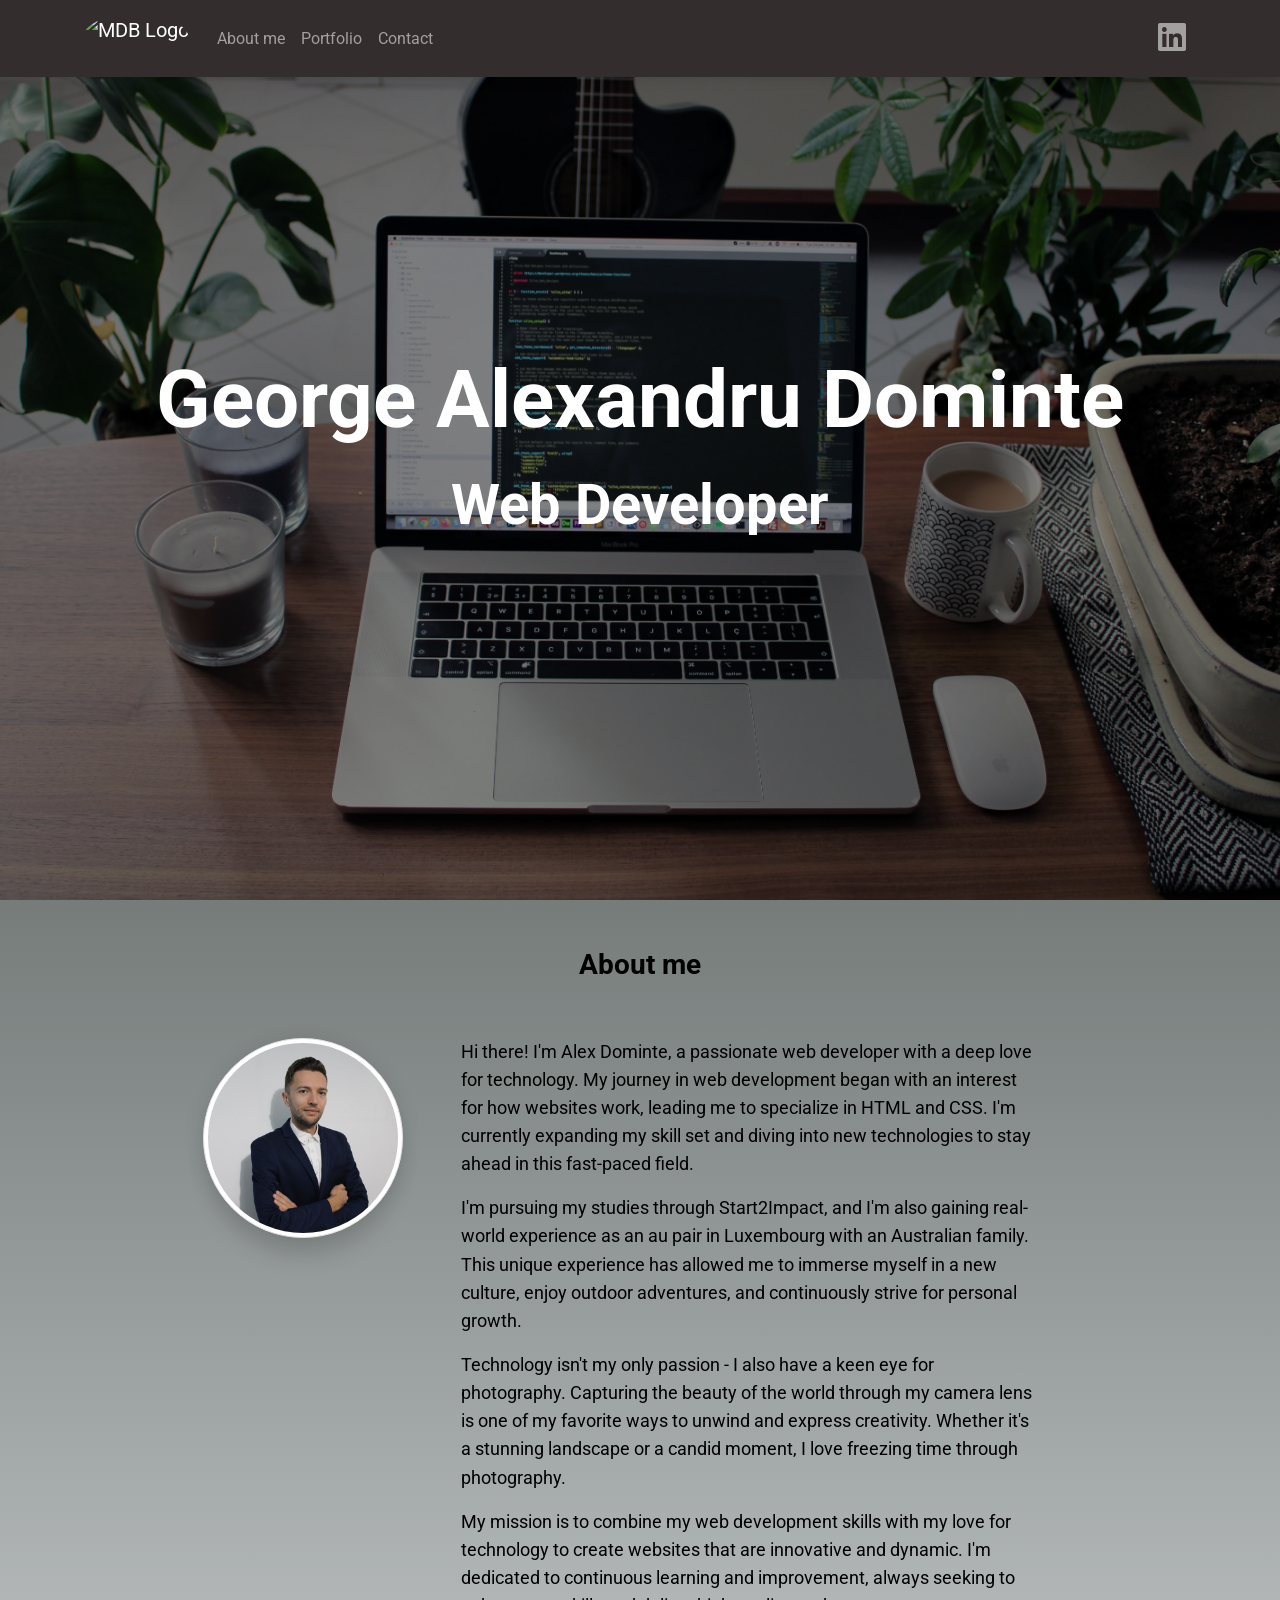
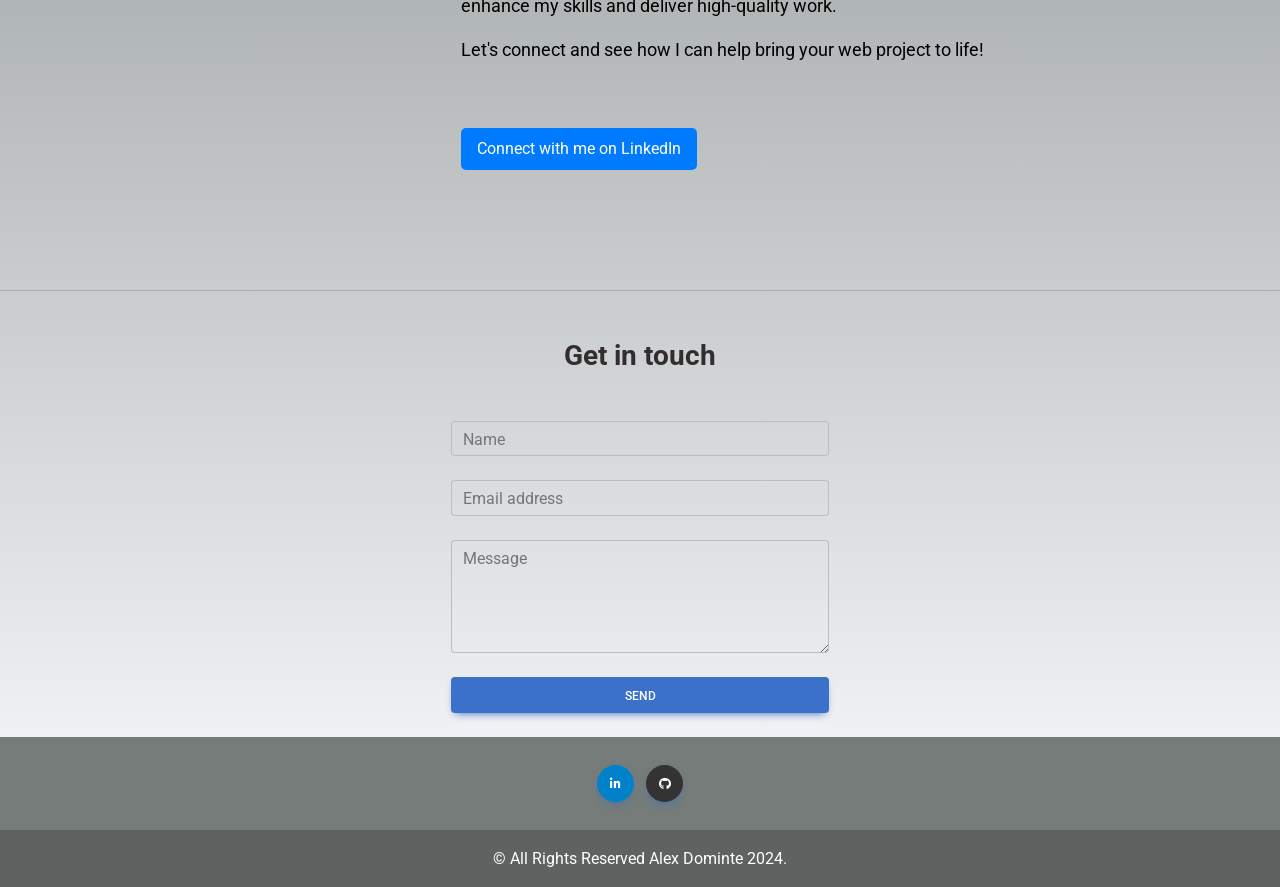
==== index.html @ 2cd095ab "Image-optimization first step" ====
<!DOCTYPE html>
<html lang="en">
  <head>
    <meta charset="UTF-8" />
    <meta name="viewport" content="width=device-width, initial-scale=1, shrink-to-fit=no" />
    <meta http-equiv="x-ua-compatible" content="ie=edge" />
    <title>Alex Web Development</title>

    <!-- Open Graph Meta Tags -->
    <meta property="og:title" content="Alex Dominte's Portfolio" />
    <meta property="og:type" content="website" />
    <meta property="og:image" content="https://www.yourwebsite.com/img/yourimage.png" />
    <meta property="og:url" content="https://alex-dominte.netlify.app/" />
    <meta property="og:description" content="Explore my new web page.." />

    <!-- Favicon -->
    
    <link rel="apple-touch-icon" sizes="180x180" href="favicon/apple-touch-icon.png">
    <link rel="icon" type="image/png" sizes="32x32" href="favicon/favicon-32x32.png">
    <link rel="icon" type="image/png" sizes="16x16" href="favicon/favicon-16x16.png">
    <link rel="manifest" href="favicon/site.webmanifest">
    <link rel="mask-icon" href="favicon/safari-pinned-tab.svg" color="#5bbad5">
    <meta name="msapplication-TileColor" content="#da532c">
    <meta name="theme-color" content="#ffffff">

    <!-- Font Awesome -->
    <link
      rel="stylesheet"
      href="https://cdnjs.cloudflare.com/ajax/libs/font-awesome/6.0.0/css/all.min.css"
    />
    <!-- Google Fonts Roboto -->
    <link
      rel="stylesheet"
      href="https://fonts.googleapis.com/css2?family=Roboto:wght@300;400;500;700;900&display=swap"
    />
    <!-- MDB -->
    <link rel="stylesheet" href="css/mdb.min.css" />
    <link rel="stylesheet" href="css/style.css">
  </head>
  <body>
    <header>
      <!-- Navbar -->
      <nav class="navbar navbar-expand-lg navbar-dark bg-dark fixed-top">
        <!-- Container wrapper -->
        <div class="container">
          <!-- Toggle button -->
          <button
          data-mdb-collapse-init
          class="navbar-toggler"
          type="button"
          data-mdb-target="#navbarSupportedContent"
          aria-controls="navbarSupportedContent"
          aria-expanded="false"
          aria-label="Toggle navigation"
          >
            <i class="fas fa-bars"></i>
          </button>


          <!-- Collapsible wrapper -->
          <div class="collapse navbar-collapse" id="navbarSupportedContent">
            <!-- Navbar brand -->
            <a class="navbar-brand mt-2 mt-lg-0" href="#intro">
              <img
                class="rounded-circle"
                src="img/logo.svg"
                height="50"
                alt="MDB Logo"
                loading="lazy"
              />
            </a>
            <ul class="navbar-nav me-auto mb-2 mb-lg-0">

              <!-- Link -->
              <li class="nav-item">
                <a class="nav-link" href="#about">About me</a>
              </li>
              <li class="nav-item">
                <a class="nav-link" href="portfolio/index.html">Portfolio</a>
              </li>
              <li class="nav-item">
                <a class="nav-link" href="#contact">Contact</a>
              </li>

            </ul>

            <!-- Icons -->
            <ul class="navbar-nav d-flex flex-row me-1">
              <li class="nav-item me-3 me-lg-0">
                <a class="nav-link" href="https://www.linkedin.com/in/alexandru-george-dominte-01927b26b/" target="_blank"><i class="fab fa-linkedin fa-2x"></i></a>
              </li>
            </ul>

          </div>
        </div>
        <!-- Container wrapper -->
      </nav>
      <!-- Navbar -->
    
      <!--Section: Design Block-->
      <section>
        <div id="intro" class="bg-image" style="
            background-image: url('img/home-page.webp');
            height: 100vh;
          ">
          <div class="mask" style="background-color: rgba(0, 0, 0, 0.5);">
            <div class="container d-flex justify-content-center align-items-center h-100">
              <div class="row align-items-center my-2">
                <div class="col-12">
                  <h1 class="mb-4 text-white display-1 text-center fw-bold text-shadow">George Alexandru Dominte</h1>
                  <h3 class="text-white text-center display-4 fw-bold text-shadow">Web Developer</h3>
                </div>
              </div>
            </div>
          </div>
        </div>
      </section>
      <!--Section: Design Block-->
    </header>

    <main style="background: linear-gradient(#757C7A, #EFF1F4);">
      <!-- Section: About me  -->
      <section class="text-center" style="min-height: 850px;" id="about">
        <h3 class="py-5 text-black"><strong>About me</strong></h3>
        <div class="row d-flex justify-content-center">
          <div class="col-xl-2 col-md-3 me-1 mb-4">
            <img 
            src="img/profilo quadrato-min.jpg" 
            class="rounded-circle shadow-5-strong img-fluid img-thumbnail mb-4"
            style="max-width: 200px;"
            alt="Avatar">

          </div>
          <div class="col-xl-6 col-md-5 col-sm-8 mb-4 text-start ms-4 text-black pe-5 ps-4">
            <!-- First row  -->
            <p>Hi there! I'm Alex Dominte, a passionate web developer with a deep love for technology. My journey in web development began with an interest for how websites work, leading me to specialize in HTML and CSS. I'm currently expanding my skill set and diving into new technologies to stay ahead in this fast-paced field.</p>
            <p>I'm pursuing my studies through Start2Impact, and I'm also gaining real-world experience as an au pair in Luxembourg with an Australian family. This unique experience has allowed me to immerse myself in a new culture, enjoy outdoor adventures, and continuously strive for personal growth.</p>
            <p>Technology isn't my only passion - I also have a keen eye for photography. Capturing the beauty of the world through my camera lens is one of my favorite ways to unwind and express creativity. Whether it's a stunning landscape or a candid moment, I love freezing time through photography.</p>
            <p>My mission is to combine my web development skills with my love for technology to create websites that are innovative and dynamic. I'm dedicated to continuous learning and improvement, always seeking to enhance my skills and deliver high-quality work.</p>
            <p>Let's connect and see how I can help bring your web project to life!</p>
            <a class="my-5" href="https://www.linkedin.com/in/alexandru-george-dominte-01927b26b/" target="_blank">Connect with me on LinkedIn</a>
          </div>
        </div>
      </section>
      <!-- Section: About me  -->
      <hr class="my-5">
      <!-- Section: Contact -->

      <section class="text-center mx-5 text-dark" id="contact">
        <h3 class="my-5"><strong>Get in touch</strong></h3>
        <div class="row d-flex justify-content-center">
          <div class="col-md-4 d-flex justify-content-center">
            <form id="form" class="text-center" style="width: 26rem; max-width: 100%;">
              <!-- Name input -->
              <div data-mdb-input-init class="form-outline mb-4">
                <input type="text" id="from_name" name="from_name" class="form-control" required/>
                <label class="form-label" for="from_name">Name</label>
              </div>
            
              <!-- Email input -->
              <div data-mdb-input-init class="form-outline mb-4">
                <input type="email" id="email_id" name="email_id" class="form-control" required/>
                <label class="form-label" for="email_id">Email address</label>
              </div>
            
              <!-- Message input -->
              <div data-mdb-input-init class="form-outline mb-4">
                <textarea class="form-control" id="message" name="message" rows="4" required></textarea>
                <label class="form-label" for="message">Message</label>
              </div>
            
              <!-- Submit button -->
              <button data-mdb-ripple-init type="submit" class="btn btn-primary btn-block mb-4" id="button" value="Send Email">Send</button>
            </form>
            <p id = "output"> </p>
          </div>
        </div>
      </section>
      <!-- Section: Contact -->
    </main>

        <!-- Footer -->
    <footer class="text-center text-white" style="background-color: #757C7A">
      <!-- Grid container -->
      <div class="container p-4">

        <!-- Section: Social media -->
        <section>
          <!-- Linkedin -->
          <a class="btn btn-primary btn-floating m-1" style="background-color: #0082ca" target="_blank" href="https://www.linkedin.com/in/alexandru-george-dominte-01927b26b/" role="button"><i class="fab fa-linkedin-in"></i></a>
          <!-- Github -->
          <a class="btn btn-primary btn-floating m-1" style="background-color: #333333" target="_blank" href="https://github.com/alexdominte" role="button"><i class="fab fa-github"></i></a>
        </section>
        <!-- Section: Social media -->



      </div>
      <!-- Grid container -->

      <!-- Copyright -->
      <div class="text-center p-3" style="background-color: rgba(0, 0, 0, 0.2)">
        © All Rights Reserved Alex Dominte 2024.
      </div>
      <!-- Copyright -->

    </footer>
    <!-- Footer -->

    <!-- MDB -->
    <script type="text/javascript" src="js/mdb.umd.min.js"></script>
    <!-- Custom scripts -->
     <script type="text/javascript" src="js/script.js"></script>
    <script type="text/javascript"
    src="https://cdn.jsdelivr.net/npm/@emailjs/browser@4/dist/email.min.js">
    </script>
    <script type="text/javascript">
      (function(){
        emailjs.init({
          publicKey: "7ZC6dFZAf4nbiLRwN",
        });
      })();
    </script>
  </body>
</html>
---- css/style.css ----
html, body {
  margin: 0;
  padding: 0;
  overflow-x: hidden;
}  

#about p {
  font-size: 1.1rem;
  line-height: 1.6;
}

#about a {
  display: inline-block;
  margin-top: 1rem;
  padding: 0.5rem 1rem;
  background-color: #007bff;
  color: white;
  border-radius: 5px;
  text-decoration: none;
  transition: background-color 0.3s;
}

#about a:hover {
  background-color: #0056b3;
}

.nav-link:active{
  color: #0056b3;
}

@media (max-width: 768px) {
  #about .col-md-4 {
    margin-bottom: 2rem;
  }
}
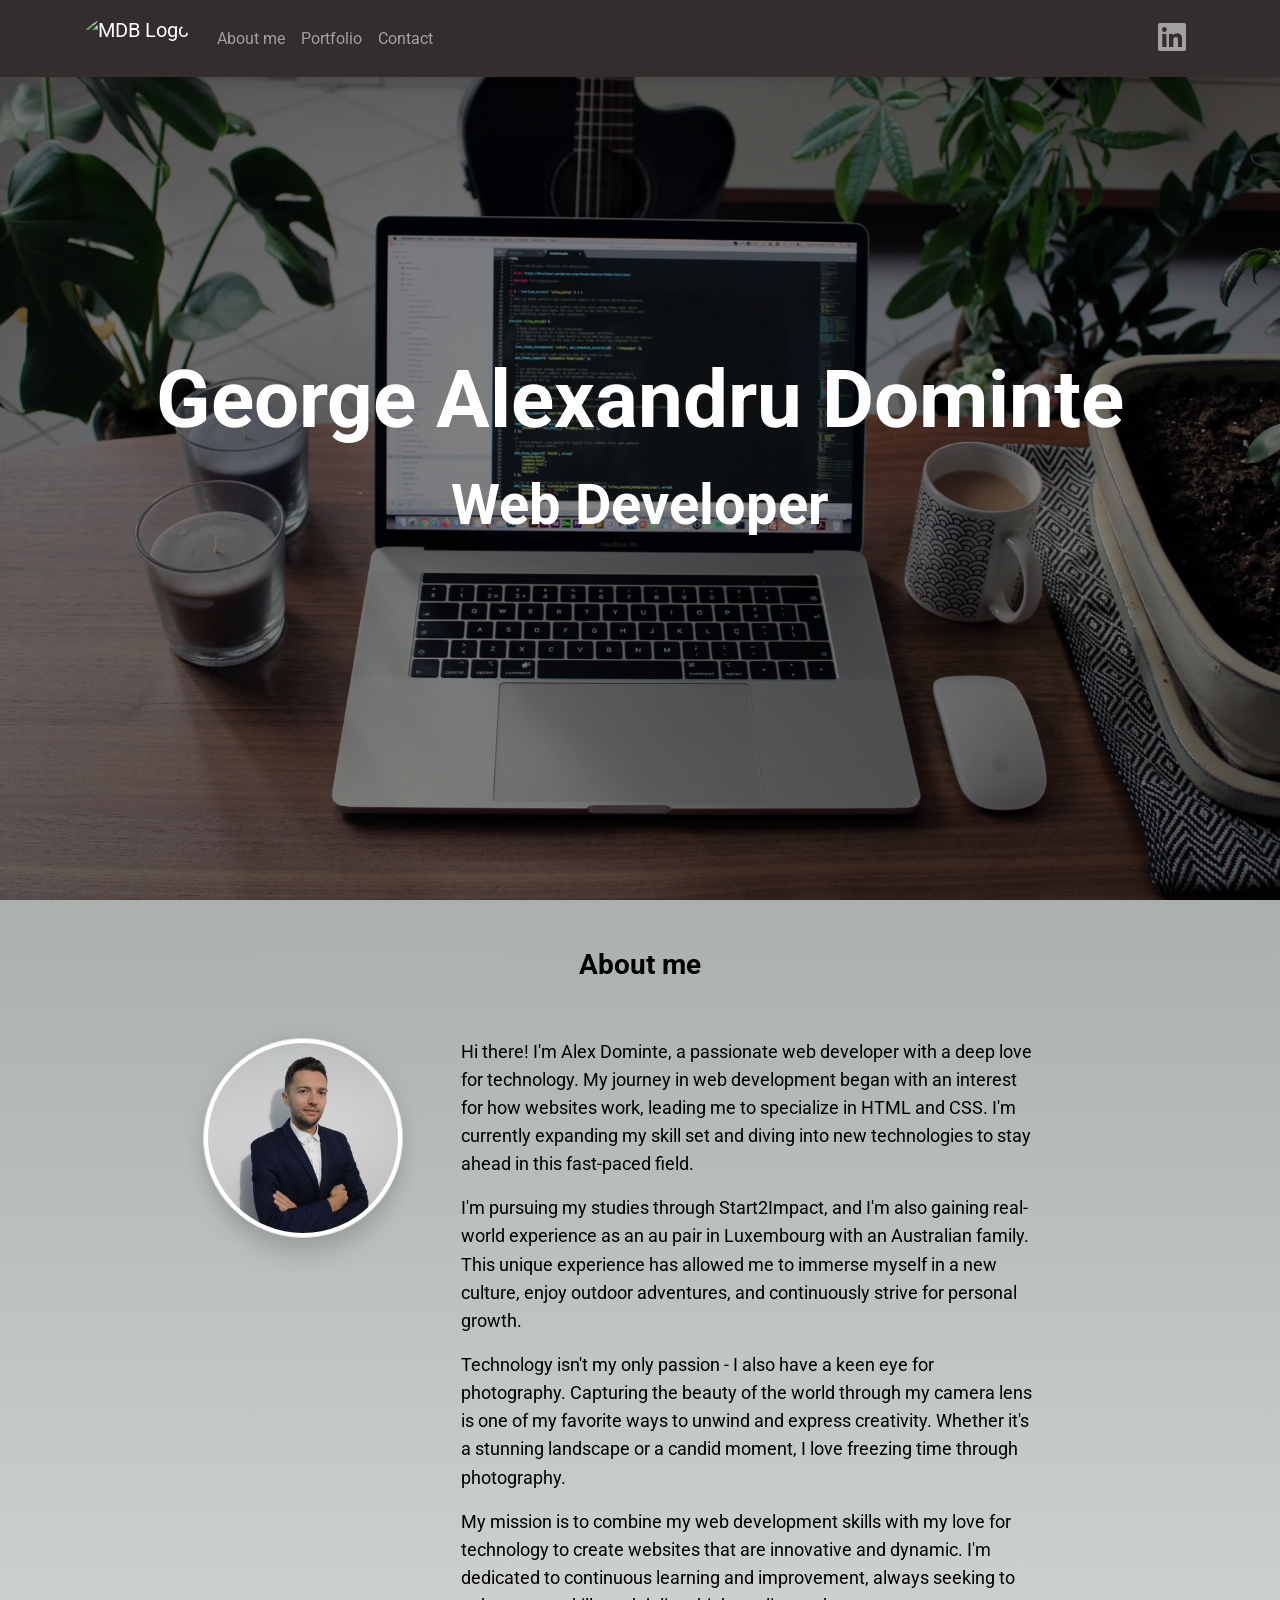
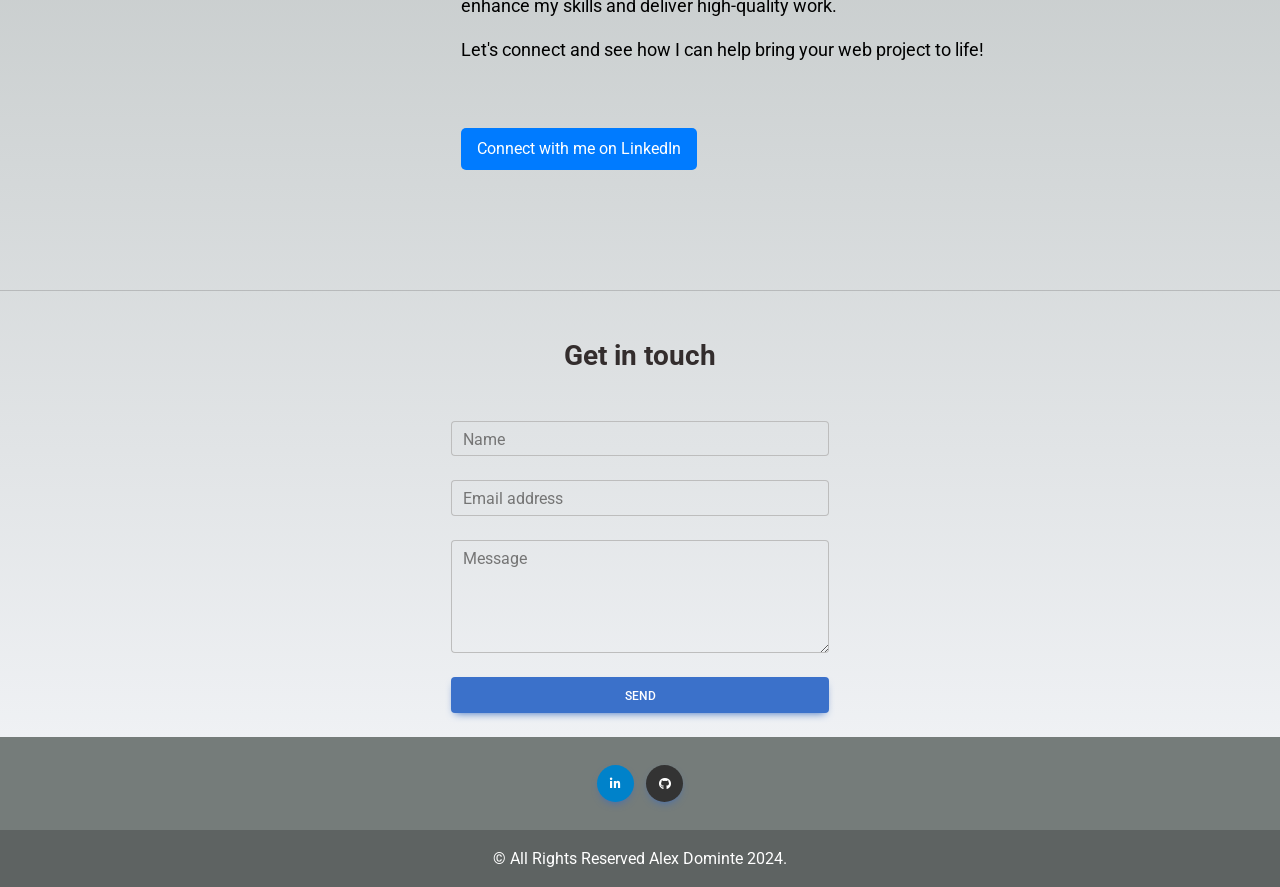
==== commit 06a0b11a: "update linear-gradient changed linear-gradient in about me from #757C7A TO A9B0AE" ====
--- a/index.html
+++ b/index.html
@@ -118,7 +118,7 @@
       <!--Section: Design Block-->
     </header>
 
-    <main style="background: linear-gradient(#757C7A, #EFF1F4);">
+    <main style="background: linear-gradient(#a9b0ae, #EFF1F4);">
       <!-- Section: About me  -->
       <section class="text-center" style="min-height: 850px;" id="about">
         <h3 class="py-5 text-black"><strong>About me</strong></h3>
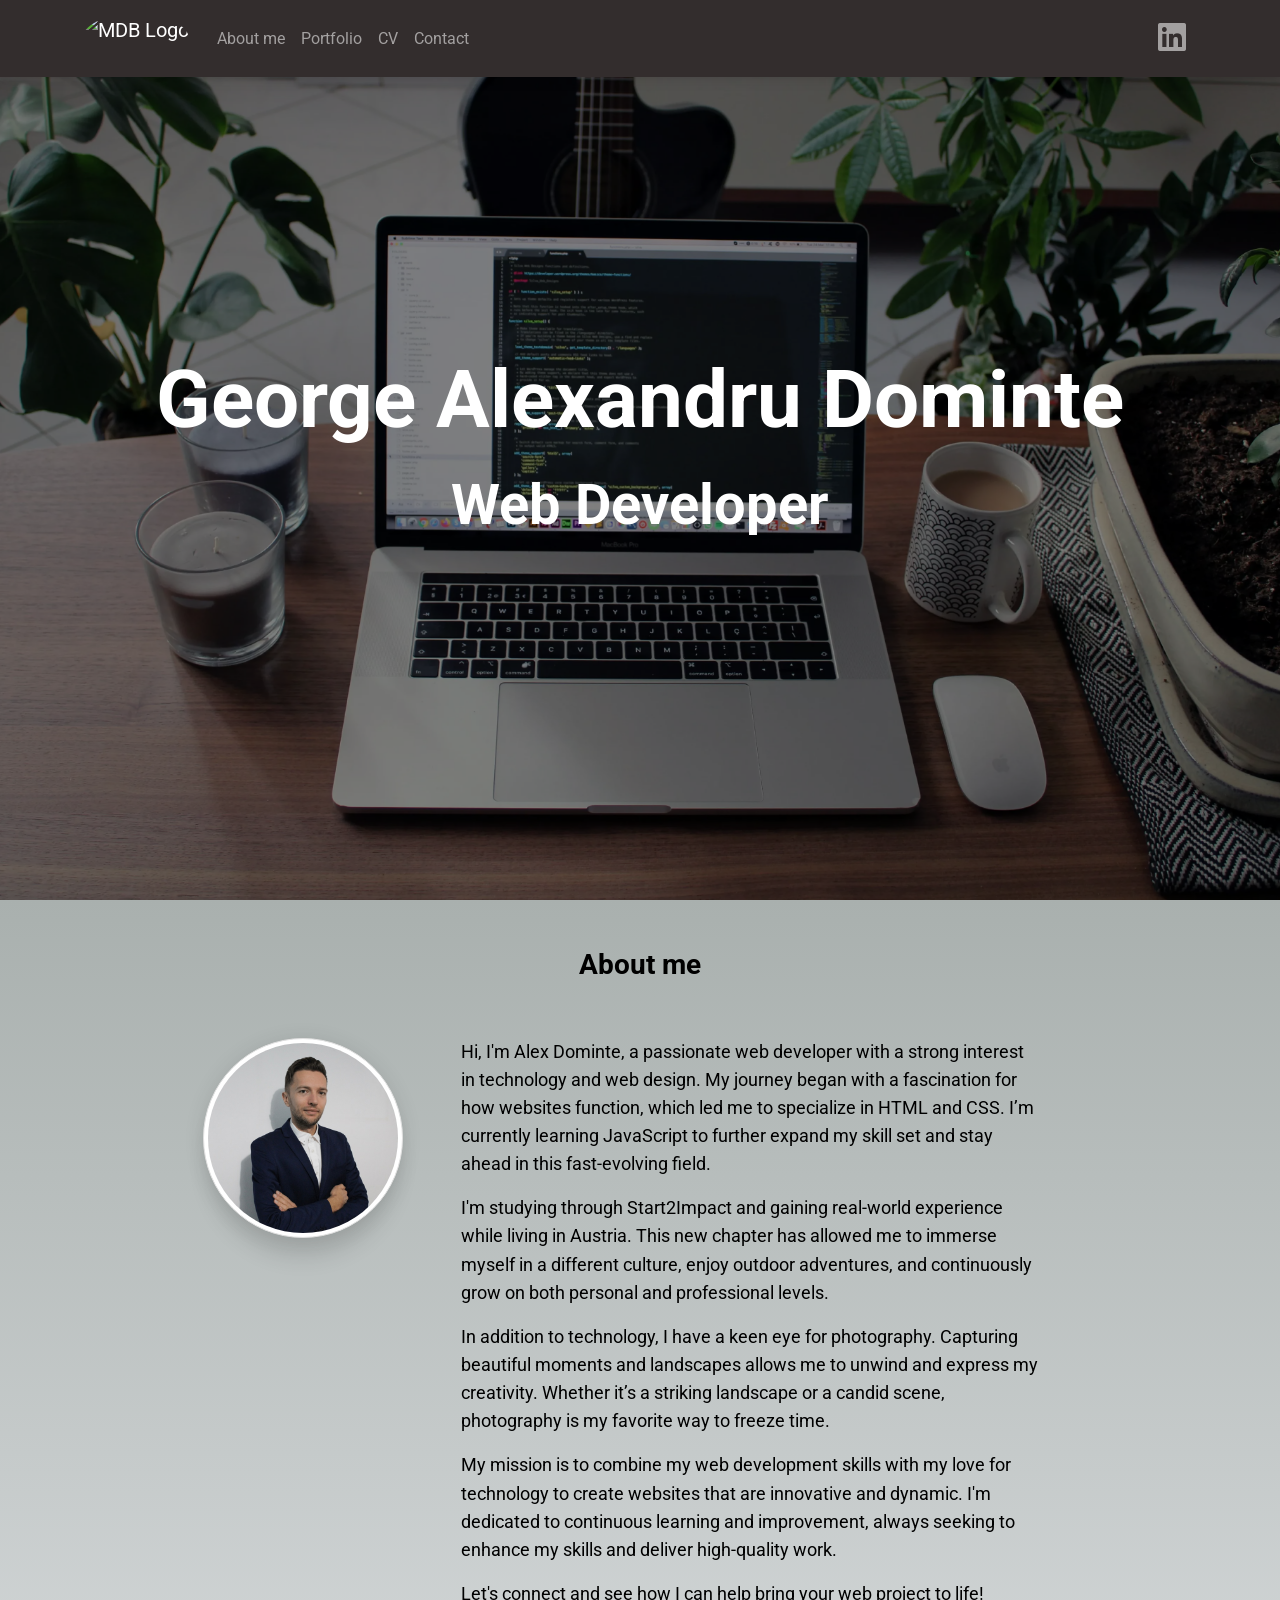
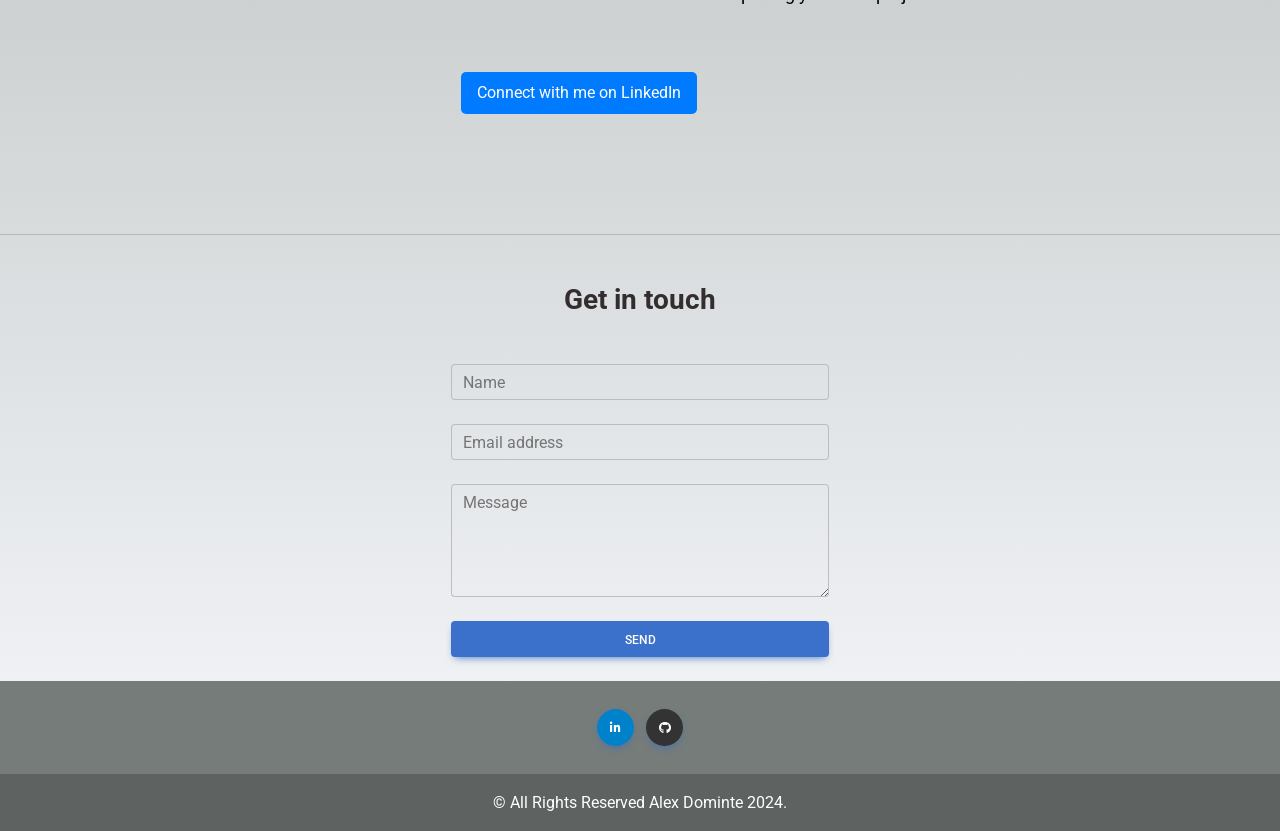
==== commit 9ce1273a: "general update of the page" ====
--- a/index.html
+++ b/index.html
@@ -79,6 +79,9 @@
                 <a class="nav-link" href="portfolio/index.html">Portfolio</a>
               </li>
               <li class="nav-item">
+                <a class="nav-link" href="cv/index.html">CV</a>
+              </li>
+              <li class="nav-item">
                 <a class="nav-link" href="#contact">Contact</a>
               </li>
 
@@ -133,9 +136,9 @@
           </div>
           <div class="col-xl-6 col-md-5 col-sm-8 mb-4 text-start ms-4 text-black pe-5 ps-4">
             <!-- First row  -->
-            <p>Hi there! I'm Alex Dominte, a passionate web developer with a deep love for technology. My journey in web development began with an interest for how websites work, leading me to specialize in HTML and CSS. I'm currently expanding my skill set and diving into new technologies to stay ahead in this fast-paced field.</p>
-            <p>I'm pursuing my studies through Start2Impact, and I'm also gaining real-world experience as an au pair in Luxembourg with an Australian family. This unique experience has allowed me to immerse myself in a new culture, enjoy outdoor adventures, and continuously strive for personal growth.</p>
-            <p>Technology isn't my only passion - I also have a keen eye for photography. Capturing the beauty of the world through my camera lens is one of my favorite ways to unwind and express creativity. Whether it's a stunning landscape or a candid moment, I love freezing time through photography.</p>
+            <p>Hi, I'm Alex Dominte, a passionate web developer with a strong interest in technology and web design. My journey began with a fascination for how websites function, which led me to specialize in HTML and CSS. I’m currently learning JavaScript to further expand my skill set and stay ahead in this fast-evolving field.</p>
+            <p>I'm studying through Start2Impact and gaining real-world experience while living in Austria. This new chapter has allowed me to immerse myself in a different culture, enjoy outdoor adventures, and continuously grow on both personal and professional levels.</p>
+            <p>In addition to technology, I have a keen eye for photography. Capturing beautiful moments and landscapes allows me to unwind and express my creativity. Whether it’s a striking landscape or a candid scene, photography is my favorite way to freeze time.</p>
             <p>My mission is to combine my web development skills with my love for technology to create websites that are innovative and dynamic. I'm dedicated to continuous learning and improvement, always seeking to enhance my skills and deliver high-quality work.</p>
             <p>Let's connect and see how I can help bring your web project to life!</p>
             <a class="my-5" href="https://www.linkedin.com/in/alexandru-george-dominte-01927b26b/" target="_blank">Connect with me on LinkedIn</a>
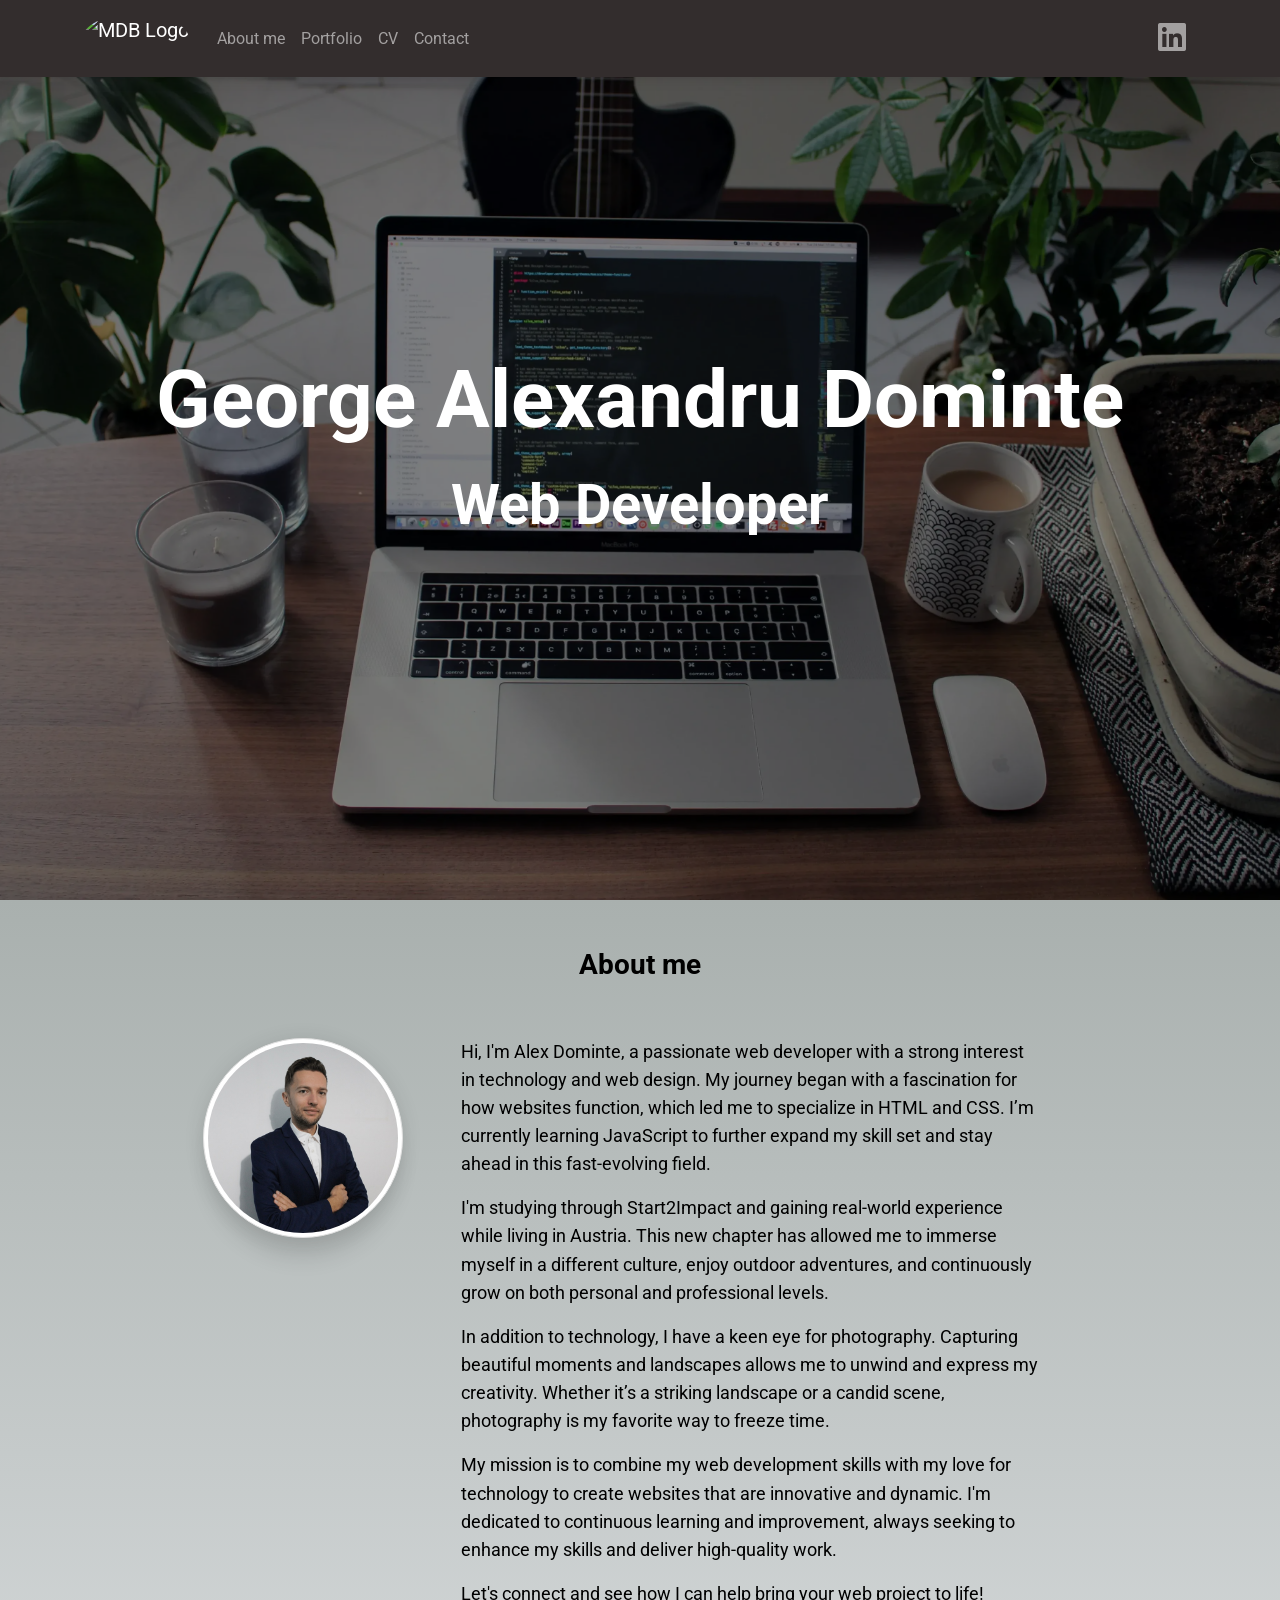
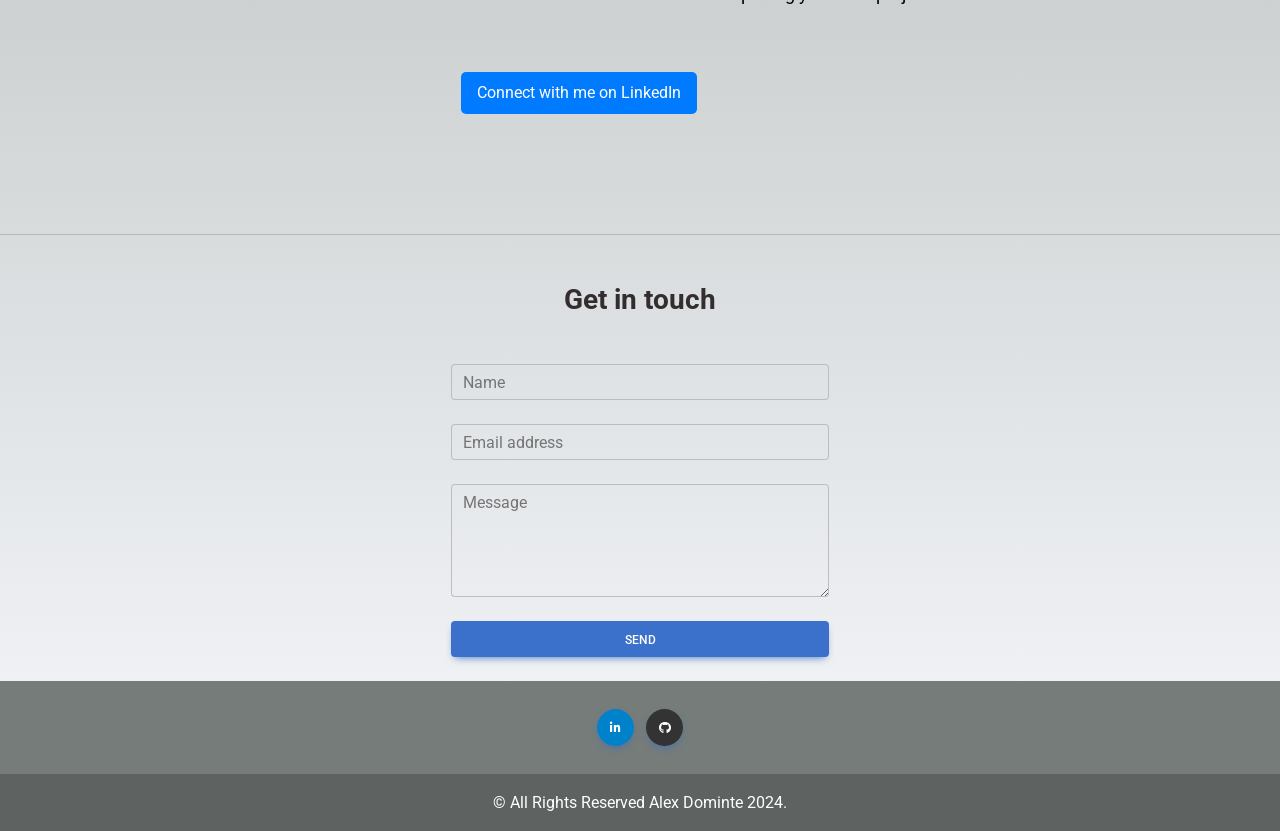
==== commit 90a5dc68: "updated meta links and images optimization" ====
--- a/index.html
+++ b/index.html
@@ -9,17 +9,20 @@
     <!-- Open Graph Meta Tags -->
     <meta property="og:title" content="Alex Dominte's Portfolio" />
     <meta property="og:type" content="website" />
-    <meta property="og:image" content="https://www.yourwebsite.com/img/yourimage.png" />
+    <meta property="og:image" content="https://alex-dominte.netlify.app/assets/img/logo.svg" />
     <meta property="og:url" content="https://alex-dominte.netlify.app/" />
     <meta property="og:description" content="Explore my new web page.." />
+    <meta name="description" content="I'm Alex Dominte, a web developer passionate about creating modern and dynamic websites. Explore my portfolio and projects.">
+    <meta name="robots" content="index, follow">
+
 
     <!-- Favicon -->
     
-    <link rel="apple-touch-icon" sizes="180x180" href="favicon/apple-touch-icon.png">
-    <link rel="icon" type="image/png" sizes="32x32" href="favicon/favicon-32x32.png">
-    <link rel="icon" type="image/png" sizes="16x16" href="favicon/favicon-16x16.png">
-    <link rel="manifest" href="favicon/site.webmanifest">
-    <link rel="mask-icon" href="favicon/safari-pinned-tab.svg" color="#5bbad5">
+    <link rel="apple-touch-icon" sizes="180x180" href="assets/favicon/apple-touch-icon.png">
+    <link rel="icon" type="image/png" sizes="32x32" href="assets/favicon/favicon-32x32.png">
+    <link rel="icon" type="image/png" sizes="16x16" href="assets/favicon/favicon-16x16.png">
+    <link rel="manifest" href="assets/favicon/site.webmanifest">
+    <link rel="mask-icon" href="assets/favicon/safari-pinned-tab.svg" color="#5bbad5">
     <meta name="msapplication-TileColor" content="#da532c">
     <meta name="theme-color" content="#ffffff">
 
@@ -63,7 +66,7 @@
             <a class="navbar-brand mt-2 mt-lg-0" href="#intro">
               <img
                 class="rounded-circle"
-                src="img/logo.svg"
+                src="assets/img/logo.svg"
                 height="50"
                 alt="MDB Logo"
                 loading="lazy"
@@ -76,10 +79,10 @@
                 <a class="nav-link" href="#about">About me</a>
               </li>
               <li class="nav-item">
-                <a class="nav-link" href="portfolio/index.html">Portfolio</a>
-              </li>
-              <li class="nav-item">
-                <a class="nav-link" href="cv/index.html">CV</a>
+                <a class="nav-link" href="portfolio.html">Portfolio</a>
+              </li>
+              <li class="nav-item">
+                <a class="nav-link" href="cv.html">CV</a>
               </li>
               <li class="nav-item">
                 <a class="nav-link" href="#contact">Contact</a>
@@ -103,7 +106,7 @@
       <!--Section: Design Block-->
       <section>
         <div id="intro" class="bg-image" style="
-            background-image: url('img/home-page.webp');
+            background-image: url('assets/img/home-page.webp');
             height: 100vh;
           ">
           <div class="mask" style="background-color: rgba(0, 0, 0, 0.5);">
@@ -128,7 +131,7 @@
         <div class="row d-flex justify-content-center">
           <div class="col-xl-2 col-md-3 me-1 mb-4">
             <img 
-            src="img/profilo quadrato-min.jpg" 
+            src="assets/img/profilo quadrato-min.jpg" 
             class="rounded-circle shadow-5-strong img-fluid img-thumbnail mb-4"
             style="max-width: 200px;"
             alt="Avatar">
@@ -211,9 +214,9 @@
     <!-- Footer -->
 
     <!-- MDB -->
-    <script type="text/javascript" src="js/mdb.umd.min.js"></script>
+    <script defer type="text/javascript" src="js/mdb.umd.min.js"></script>
     <!-- Custom scripts -->
-     <script type="text/javascript" src="js/script.js"></script>
+    <script defer type="text/javascript" src="js/script.js"></script>
     <script type="text/javascript"
     src="https://cdn.jsdelivr.net/npm/@emailjs/browser@4/dist/email.min.js">
     </script>
